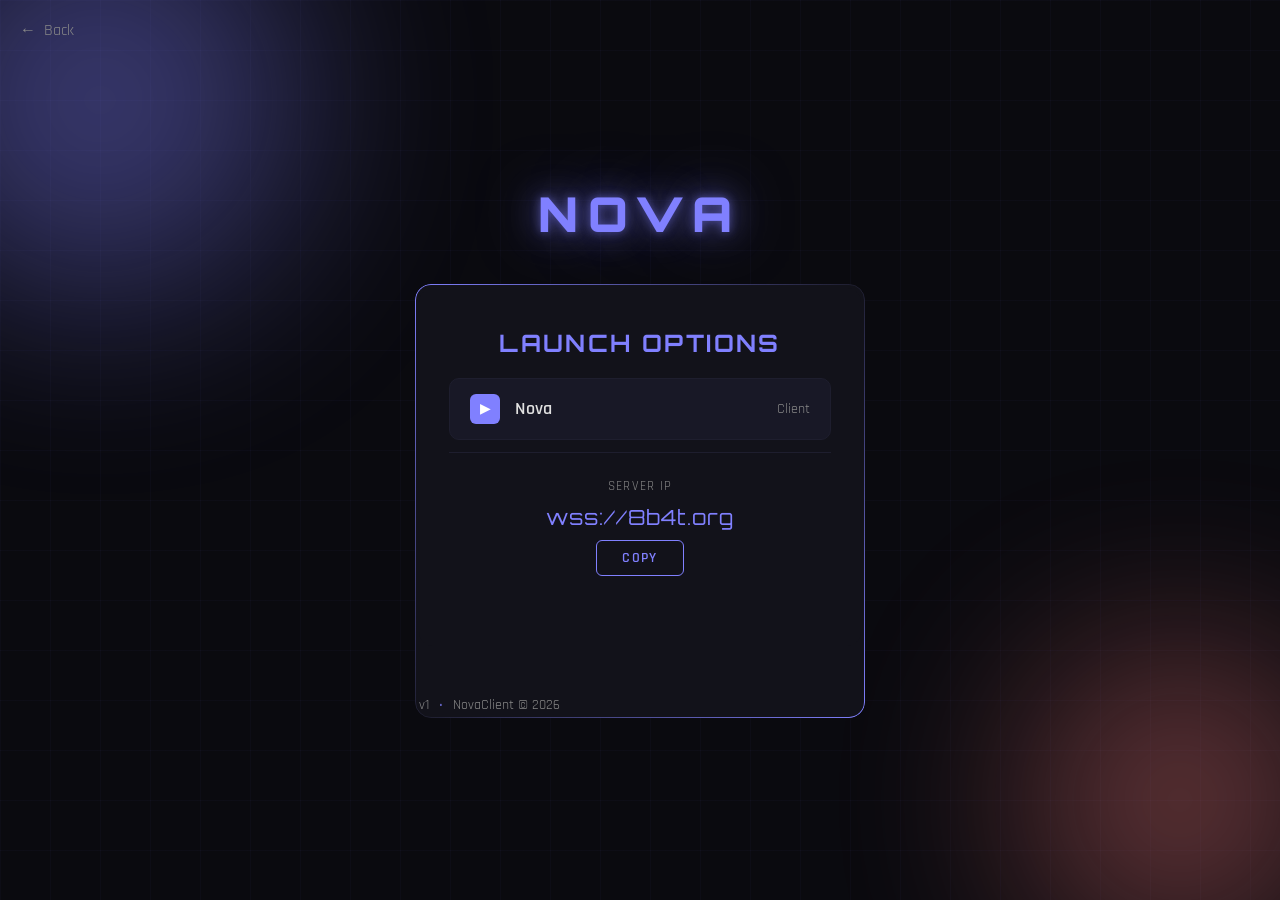
==== play.html @ 62e1b50f "Initial commit" ====
<!DOCTYPE html>
<html lang="en">
<head>
    <meta charset="UTF-8">
    <meta name="viewport" content="width=device-width, initial-scale=1.0">
    <title>Play - Nova</title>
    <link rel="stylesheet" href="styles.css">
    <link rel="preconnect" href="https://fonts.googleapis.com">
    <link rel="preconnect" href="https://fonts.gstatic.com" crossorigin>
    <link href="https://fonts.googleapis.com/css2?family=Orbitron:wght@400;700;900&family=Rajdhani:wght@300;400;500;600;700&display=swap" rel="stylesheet">
</head>
<body>
    <div class="bg-effects">
        <div class="grid-overlay"></div>
        <div class="glow glow-1"></div>
        <div class="glow glow-2"></div>
    </div>
    
    <div class="container">
        <a href="index.html" class="back-btn">
            <span>←</span> Back
        </a>
        
        <div class="hero">
            <h1 class="logo small" data-text="NOVA">NOVA</h1>
        </div>
        
        <div class="card play-card">
            <div class="card-inner">
                <h2 class="card-title">Launch Options</h2>
                
                <div class="play-options">
                    <button class="play-option" onclick="window.location.href='nova.html'">
                        <span class="option-icon">▶</span>
                        <span class="option-text">Nova</span>
                        <span class="option-sub">Client</span>
                    </button>
                
                <div class="server-info">
                    <div class="server-ip">
                        <span class="ip-label">Server IP</span>
                        <span class="ip-address" id="server-ip">wss://8b4t.org</span>
                        <button class="copy-btn" onclick="copyIP()">Copy</button>
                    </div>
                </div>
            </div>
        </div>
        
        <footer class="footer">
            <span class="version">v1</span>
            <span class="separator">•</span>
            <span class="copyright">NovaClient © 2026</span>
        </footer>
    </div>
    
    <script>
        function copyIP() {
            const ip = document.getElementById('server-ip').innerText;
            navigator.clipboard.writeText(ip);
            const btn = document.querySelector('.copy-btn');
            btn.innerText = 'Copied!';
            setTimeout(() => btn.innerText = 'Copy', 2000);
        }
    </script>
</body>
</html>
---- styles.css ----
@font-face {
    font-family: proggy;
    src: url(proggy.ttf);
}

:root {
    --accent: #8080FF;
    --accent-glow: rgba(128, 128, 255, 0.5);
    --accent-bright: #ababff;
    --bg-dark: #0a0a0f;
    --bg-card: #12121a;
    --bg-card-border: #1e1e2e;
    --text: #e0e0e0;
    --text-dim: #888;
}

* {
    margin: 0;
    padding: 0;
    box-sizing: border-box;
}

body {
    font-family: 'Rajdhani', sans-serif;
    background-color: var(--bg-dark);
    color: var(--text);
    min-height: 100vh;
    overflow-x: hidden;
    text-align: center;
}

.bg-effects {
    position: fixed;
    top: 0;
    left: 0;
    width: 100%;
    height: 100%;
    pointer-events: none;
    z-index: 0;
}

.grid-overlay {
    position: absolute;
    width: 100%;
    height: 100%;
    background-image: 
        linear-gradient(rgba(128, 128, 255, 0.03) 1px, transparent 1px),
        linear-gradient(90deg, rgba(128, 128, 255, 0.03) 1px, transparent 1px);
    background-size: 50px 50px;
    animation: gridMove 20s linear infinite;
}

@keyframes gridMove {
    0% { transform: translate(0, 0); }
    100% { transform: translate(50px, 50px); }
}

.glow {
    position: absolute;
    border-radius: 50%;
    filter: blur(100px);
    opacity: 0.4;
    animation: pulse 8s ease-in-out infinite;
}

.glow-1 {
    width: 400px;
    height: 400px;
    background: var(--accent);
    top: -100px;
    left: -100px;
    animation-delay: 0s;
}

.glow-2 {
    width: 300px;
    height: 300px;
    background: #ff8080;
    bottom: -50px;
    right: -50px;
    animation-delay: 4s;
}

@keyframes pulse {
    0%, 100% { opacity: 0.3; transform: scale(1); }
    50% { opacity: 0.5; transform: scale(1.1); }
}

.container {
    position: relative;
    z-index: 1;
    min-height: 100vh;
    display: flex;
    flex-direction: column;
    align-items: center;
    justify-content: center;
    padding: 20px;
}

.hero {
    margin-bottom: 40px;
}

.logo {
    font-family: 'Orbitron', sans-serif;
    font-size: 5rem;
    font-weight: 900;
    letter-spacing: 0.3em;
    color: var(--accent);
    text-shadow: 
        0 0 10px var(--accent-glow),
        0 0 30px var(--accent-glow),
        0 0 60px var(--accent-glow);
    position: relative;
    animation: glowText 3s ease-in-out infinite alternate;
}

.logo.small {
    font-size: 3rem;
    letter-spacing: 0.2em;
}

@keyframes glowText {
    0% { text-shadow: 0 0 10px var(--accent-glow), 0 0 30px var(--accent-glow), 0 0 60px var(--accent-glow); }
    100% { text-shadow: 0 0 20px var(--accent-glow), 0 0 50px var(--accent-glow), 0 0 100px var(--accent-glow); }
}

.tagline {
    font-family: 'Orbitron', sans-serif;
    font-size: 1.2rem;
    color: var(--text-dim);
    letter-spacing: 0.5em;
    text-transform: uppercase;
    margin-top: -10px;
}

.card {
    background: var(--bg-card);
    border: 1px solid var(--bg-card-border);
    border-radius: 16px;
    padding: 3px;
    position: relative;
    max-width: 450px;
    width: 100%;
}

.card::before {
    content: '';
    position: absolute;
    inset: -1px;
    border-radius: 16px;
    padding: 1px;
    background: linear-gradient(135deg, var(--accent), transparent 50%, var(--accent));
    -webkit-mask: linear-gradient(#fff 0 0) content-box, linear-gradient(#fff 0 0);
    -webkit-mask-composite: xor;
    mask-composite: exclude;
    pointer-events: none;
}

.card-inner {
    background: var(--bg-card);
    border-radius: 14px;
    padding: 30px;
}

.card-title {
    font-family: 'Orbitron', sans-serif;
    font-size: 1.5rem;
    color: var(--accent);
    margin-bottom: 20px;
    text-transform: uppercase;
    letter-spacing: 0.1em;
}

.card-text {
    color: var(--text-dim);
    line-height: 1.8;
    margin-bottom: 25px;
}

.play-section {
    margin: 30px 0;
}

.play-btn {
    display: inline-flex;
    align-items: center;
    gap: 12px;
    background: linear-gradient(135deg, var(--accent), #6060dd);
    color: white;
    text-decoration: none;
    padding: 16px 50px;
    border-radius: 8px;
    font-family: 'Orbitron', sans-serif;
    font-size: 1.2rem;
    font-weight: 700;
    letter-spacing: 0.15em;
    transition: all 0.3s ease;
    box-shadow: 0 4px 20px rgba(128, 128, 255, 0.3);
    position: relative;
    overflow: hidden;
}

.play-btn::before {
    content: '';
    position: absolute;
    top: 0;
    left: -100%;
    width: 100%;
    height: 100%;
    background: linear-gradient(90deg, transparent, rgba(255,255,255,0.2), transparent);
    transition: left 0.5s ease;
}

.play-btn:hover {
    transform: translateY(-2px);
    box-shadow: 0 6px 30px rgba(128, 128, 255, 0.5);
}

.play-btn:hover::before {
    left: 100%;
}

.play-icon {
    font-size: 1rem;
}

.links {
    display: flex;
    justify-content: center;
    gap: 15px;
    flex-wrap: wrap;
    margin-top: 20px;
}

.link-item {
    display: inline-flex;
    align-items: center;
    gap: 8px;
    color: var(--text-dim);
    text-decoration: none;
    padding: 10px 20px;
    border: 1px solid var(--bg-card-border);
    border-radius: 8px;
    transition: all 0.3s ease;
    font-weight: 500;
}

.link-item:hover {
    color: var(--accent);
    border-color: var(--accent);
    background: rgba(128, 128, 255, 0.05);
    transform: translateY(-2px);
}

.link-icon {
    font-size: 0.8rem;
    color: var(--accent);
}

.footer {
    margin-top: 50px;
    color: var(--text-dim);
    font-size: 0.9rem;
    display: flex;
    align-items: center;
    gap: 10px;
}

.separator {
    color: var(--accent);
}

/* Play Page Styles */
.back-btn {
    position: absolute;
    top: 20px;
    left: 20px;
    display: inline-flex;
    align-items: center;
    gap: 8px;
    color: var(--text-dim);
    text-decoration: none;
    font-size: 1rem;
    transition: color 0.3s ease;
}

.back-btn:hover {
    color: var(--accent);
}

.play-card .card-inner {
    padding: 40px 30px;
}

.play-options {
    display: flex;
    flex-direction: column;
    gap: 12px;
    margin-bottom: 30px;
}

.play-option {
    display: flex;
    align-items: center;
    gap: 15px;
    background: rgba(128, 128, 255, 0.05);
    border: 1px solid var(--bg-card-border);
    border-radius: 10px;
    padding: 15px 20px;
    cursor: pointer;
    transition: all 0.3s ease;
    color: var(--text);
    font-family: 'Rajdhani', sans-serif;
    font-size: 1rem;
    text-align: left;
}

.play-option:hover {
    border-color: var(--accent);
    background: rgba(128, 128, 255, 0.1);
    transform: translateX(5px);
}

.option-icon {
    width: 30px;
    height: 30px;
    display: flex;
    align-items: center;
    justify-content: center;
    background: var(--accent);
    border-radius: 6px;
    font-size: 0.9rem;
    color: white;
}

.option-text {
    flex: 1;
    font-weight: 600;
    font-size: 1.1rem;
}

.option-sub {
    color: var(--text-dim);
    font-size: 0.9rem;
}

.server-info {
    border-top: 1px solid var(--bg-card-border);
    padding-top: 25px;
}

.server-ip {
    display: flex;
    flex-direction: column;
    align-items: center;
    gap: 10px;
}

.ip-label {
    font-size: 0.8rem;
    color: var(--text-dim);
    text-transform: uppercase;
    letter-spacing: 0.1em;
}

.ip-address {
    font-family: 'Orbitron', sans-serif;
    font-size: 1.3rem;
    color: var(--accent);
    letter-spacing: 0.05em;
}

.copy-btn {
    background: transparent;
    border: 1px solid var(--accent);
    color: var(--accent);
    padding: 8px 25px;
    border-radius: 6px;
    cursor: pointer;
    font-family: 'Rajdhani', sans-serif;
    font-size: 0.9rem;
    font-weight: 600;
    text-transform: uppercase;
    letter-spacing: 0.1em;
    transition: all 0.3s ease;
}

.copy-btn:hover {
    background: var(--accent);
    color: white;
}

@media (max-width: 500px) {
    .logo {
        font-size: 3rem;
        letter-spacing: 0.2em;
    }
    
    .logo.small {
        font-size: 2rem;
    }
    
    .card-inner {
        padding: 20px;
    }
    
    .links {
        flex-direction: column;
    }
    
    .link-item {
        width: 100%;
        justify-content: center;
    }
}
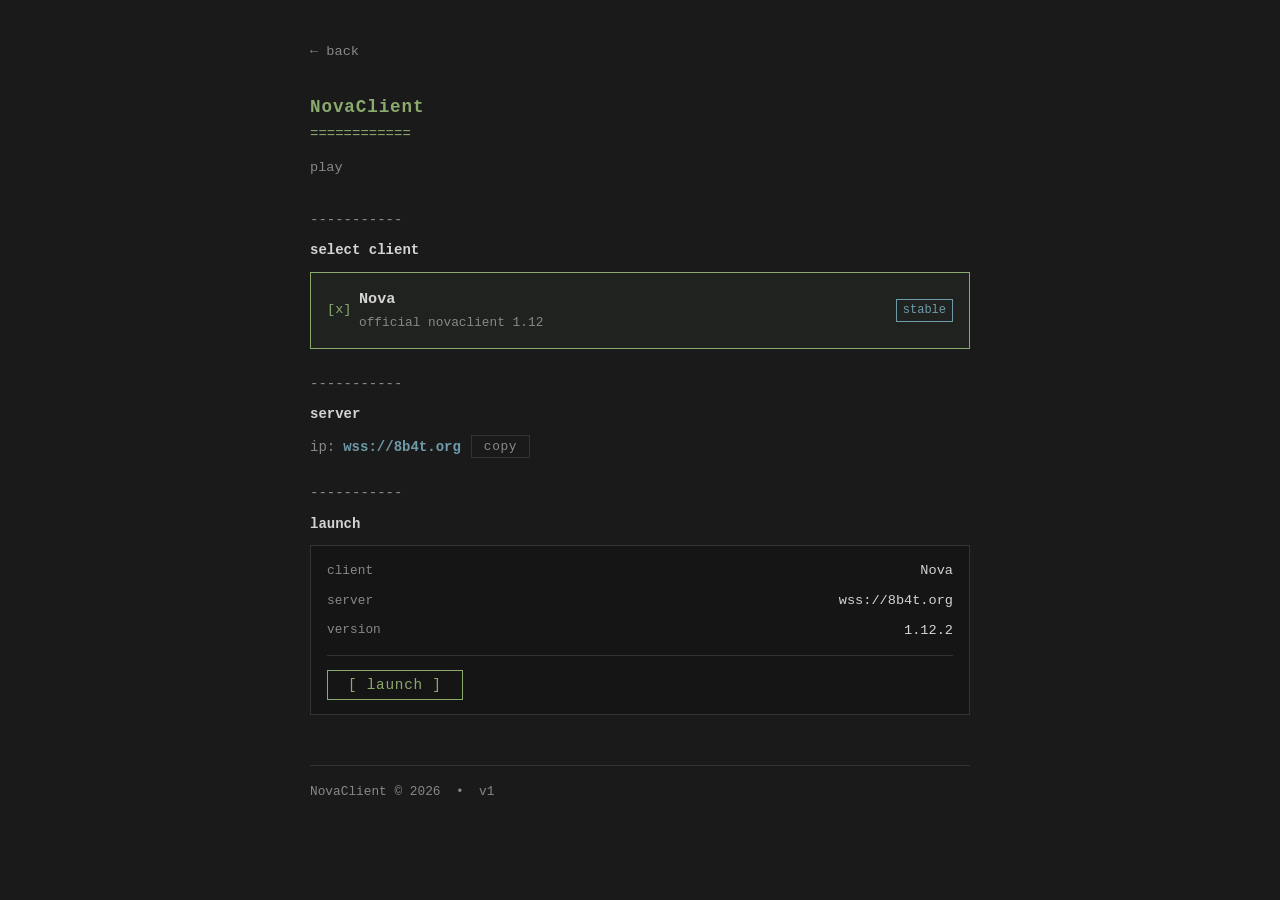
==== commit 6b661900: "W W" ====
--- a/play.html
+++ b/play.html
@@ -5,62 +5,205 @@
     <meta name="viewport" content="width=device-width, initial-scale=1.0">
     <title>Play - Nova</title>
     <link rel="stylesheet" href="styles.css">
-    <link rel="preconnect" href="https://fonts.googleapis.com">
-    <link rel="preconnect" href="https://fonts.gstatic.com" crossorigin>
-    <link href="https://fonts.googleapis.com/css2?family=Orbitron:wght@400;700;900&family=Rajdhani:wght@300;400;500;600;700&display=swap" rel="stylesheet">
+    <style>
+        .client-card {
+            border: 1px solid var(--border);
+            padding: 14px 16px;
+            margin-bottom: 8px;
+            cursor: pointer;
+            transition: border-color 0.15s, background 0.15s;
+            display: flex;
+            align-items: center;
+            gap: 14px;
+        }
+
+        .client-card:hover,
+        .client-card.selected {
+            border-color: var(--accent);
+            background: rgba(138, 170, 110, 0.05);
+        }
+
+        .client-card .radio {
+            color: var(--text-dim);
+            font-size: 0.85rem;
+            flex-shrink: 0;
+            width: 18px;
+        }
+
+        .client-card.selected .radio {
+            color: var(--accent);
+        }
+
+        .client-info {
+            flex: 1;
+        }
+
+        .client-name {
+            color: var(--text);
+            font-weight: bold;
+            font-size: 0.95rem;
+        }
+
+        .client-desc {
+            color: var(--text-dim);
+            font-size: 0.8rem;
+            margin-top: 2px;
+        }
+
+        .client-tag {
+            color: var(--accent2);
+            font-size: 0.75rem;
+            border: 1px solid var(--accent2);
+            padding: 1px 6px;
+            flex-shrink: 0;
+        }
+
+        .launch-panel {
+            margin-top: 4px;
+            padding: 14px 16px;
+            border: 1px solid var(--border);
+            background: rgba(0,0,0,0.2);
+        }
+
+        .lp-row {
+            display: flex;
+            justify-content: space-between;
+            align-items: center;
+            margin-bottom: 8px;
+        }
+
+        .lp-row:last-of-type {
+            margin-bottom: 0;
+        }
+
+        .lp-label {
+            color: var(--text-dim);
+            font-size: 0.8rem;
+        }
+
+        .lp-value {
+            color: var(--text);
+            font-size: 0.85rem;
+        }
+
+        .launch-bar {
+            display: flex;
+            align-items: center;
+            gap: 14px;
+            margin-top: 14px;
+            flex-wrap: wrap;
+            border-top: 1px solid var(--border);
+            padding-top: 14px;
+        }
+
+        #status-msg {
+            color: var(--text-dim);
+            font-size: 0.8rem;
+        }
+
+        #status-msg.ok { color: var(--accent); }
+        #status-msg.err { color: #cc6666; }
+    </style>
 </head>
 <body>
-    <div class="bg-effects">
-        <div class="grid-overlay"></div>
-        <div class="glow glow-1"></div>
-        <div class="glow glow-2"></div>
-    </div>
-    
     <div class="container">
-        <a href="index.html" class="back-btn">
-            <span>←</span> Back
-        </a>
-        
-        <div class="hero">
-            <h1 class="logo small" data-text="NOVA">NOVA</h1>
-        </div>
-        
-        <div class="card play-card">
-            <div class="card-inner">
-                <h2 class="card-title">Launch Options</h2>
-                
-                <div class="play-options">
-                    <button class="play-option" onclick="window.location.href='nova.html'">
-                        <span class="option-icon">▶</span>
-                        <span class="option-text">Nova</span>
-                        <span class="option-sub">Client</span>
-                    </button>
-                
-                <div class="server-info">
-                    <div class="server-ip">
-                        <span class="ip-label">Server IP</span>
-                        <span class="ip-address" id="server-ip">wss://8b4t.org</span>
-                        <button class="copy-btn" onclick="copyIP()">Copy</button>
-                    </div>
-                </div>
+        <a href="index.html" class="back-link">← back</a>
+
+        <header class="site-header">
+            <div class="logo-text">NovaClient</div>
+            <div class="logo-divider">============</div>
+            <p class="tagline">play</p>
+        </header>
+
+        <div class="section">
+            <div class="section-divider">-----------</div>
+            <div class="section-title">select client</div>
+
+            <div class="client-card selected" id="card-nova" onclick="selectClient('nova')">
+                <span class="radio" id="radio-nova">[x]</span>
+                <div class="client-info">
+                    <div class="client-name">Nova</div>
+                    <div class="client-desc">official novaclient 1.12</div>
+                </div>
+                <span class="client-tag">stable</span>
             </div>
         </div>
-        
+
+        <div class="section">
+            <div class="section-divider">-----------</div>
+            <div class="section-title">server</div>
+            <div class="ip-row">
+                <span class="ip-label">ip:</span>
+                <span class="ip-address" id="server-ip">wss://8b4t.org</span>
+                <button class="copy-btn" onclick="copyIP()">copy</button>
+            </div>
+        </div>
+
+        <div class="section">
+            <div class="section-divider">-----------</div>
+            <div class="section-title">launch</div>
+
+            <div class="launch-panel">
+                <div class="lp-row">
+                    <span class="lp-label">client</span>
+                    <span class="lp-value" id="lp-client">Nova</span>
+                </div>
+                <div class="lp-row">
+                    <span class="lp-label">server</span>
+                    <span class="lp-value">wss://8b4t.org</span>
+                </div>
+                <div class="lp-row">
+                    <span class="lp-label">version</span>
+                    <span class="lp-value">1.12.2</span>
+                </div>
+                <div class="launch-bar">
+                    <button class="play-btn" onclick="launchClient()" style="margin-top:0">[ launch ]</button>
+                    <span id="status-msg"></span>
+                </div>
+            </div>
+        </div>
+
         <footer class="footer">
-            <span class="version">v1</span>
-            <span class="separator">•</span>
-            <span class="copyright">NovaClient © 2026</span>
+            NovaClient &copy; 2026 &nbsp;&bull;&nbsp; v1
         </footer>
     </div>
-    
+
     <script>
+        let selected = 'nova';
+        const clients = {
+            nova: { name: 'Nova', url: 'nova.html' }
+        };
+
+        function selectClient(id) {
+            selected = id;
+            document.querySelectorAll('.client-card').forEach(c => c.classList.remove('selected'));
+            document.querySelectorAll('.client-card .radio').forEach(r => r.textContent = '[ ]');
+            document.getElementById('card-' + id).classList.add('selected');
+            document.getElementById('radio-' + id).textContent = '[x]';
+            document.getElementById('lp-client').textContent = clients[id].name;
+            setStatus('');
+        }
+
+        function launchClient() {
+            setStatus('launching...', '');
+            setTimeout(() => {
+                window.location.href = clients[selected].url;
+            }, 400);
+        }
+
         function copyIP() {
             const ip = document.getElementById('server-ip').innerText;
             navigator.clipboard.writeText(ip);
             const btn = document.querySelector('.copy-btn');
-            btn.innerText = 'Copied!';
-            setTimeout(() => btn.innerText = 'Copy', 2000);
+            btn.innerText = 'copied!';
+            setTimeout(() => btn.innerText = 'copy', 2000);
+        }
+
+        function setStatus(msg, type) {
+            const el = document.getElementById('status-msg');
+            el.textContent = msg;
+            el.className = type || '';
         }
     </script>
 </body>
-</html>
+</html>
--- a/styles.css
+++ b/styles.css
@@ -1,17 +1,11 @@
-@font-face {
-    font-family: proggy;
-    src: url(proggy.ttf);
-}
-
 :root {
-    --accent: #8080FF;
-    --accent-glow: rgba(128, 128, 255, 0.5);
-    --accent-bright: #ababff;
-    --bg-dark: #0a0a0f;
-    --bg-card: #12121a;
-    --bg-card-border: #1e1e2e;
-    --text: #e0e0e0;
-    --text-dim: #888;
+    --bg: #1a1a1a;
+    --bg-panel: #222222;
+    --text: #d4d4d4;
+    --text-dim: #888888;
+    --accent: #8aaa6e;
+    --accent2: #6e9aaa;
+    --border: #333333;
 }
 
 * {
@@ -21,396 +15,200 @@
 }
 
 body {
-    font-family: 'Rajdhani', sans-serif;
-    background-color: var(--bg-dark);
+    font-family: 'Courier New', Courier, monospace;
+    background-color: var(--bg);
     color: var(--text);
     min-height: 100vh;
-    overflow-x: hidden;
-    text-align: center;
-}
-
-.bg-effects {
-    position: fixed;
-    top: 0;
-    left: 0;
-    width: 100%;
-    height: 100%;
-    pointer-events: none;
-    z-index: 0;
-}
-
-.grid-overlay {
-    position: absolute;
-    width: 100%;
-    height: 100%;
-    background-image: 
-        linear-gradient(rgba(128, 128, 255, 0.03) 1px, transparent 1px),
-        linear-gradient(90deg, rgba(128, 128, 255, 0.03) 1px, transparent 1px);
-    background-size: 50px 50px;
-    animation: gridMove 20s linear infinite;
-}
-
-@keyframes gridMove {
-    0% { transform: translate(0, 0); }
-    100% { transform: translate(50px, 50px); }
-}
-
-.glow {
-    position: absolute;
-    border-radius: 50%;
-    filter: blur(100px);
-    opacity: 0.4;
-    animation: pulse 8s ease-in-out infinite;
-}
-
-.glow-1 {
-    width: 400px;
-    height: 400px;
+    font-size: 14px;
+    line-height: 1.6;
+}
+
+.container {
+    max-width: 700px;
+    margin: 0 auto;
+    padding: 40px 20px;
+}
+
+.site-header {
+    margin-bottom: 30px;
+}
+
+.logo-text {
+    font-size: 1.1rem;
+    color: var(--accent);
+    font-weight: bold;
+    letter-spacing: 0.05em;
+    margin-bottom: 2px;
+}
+
+.logo-divider {
+    color: var(--accent);
+    margin-bottom: 12px;
+}
+
+.tagline {
+    color: var(--text-dim);
+    font-size: 0.85rem;
+}
+
+.section {
+    margin-bottom: 24px;
+}
+
+.section-divider {
+    color: var(--text-dim);
+    margin-bottom: 8px;
+    user-select: none;
+}
+
+.section-title {
+    color: var(--text);
+    font-weight: bold;
+    margin-bottom: 10px;
+}
+
+.section-body {
+    color: var(--text);
+    padding-left: 0;
+}
+
+.section-body p {
+    margin-bottom: 6px;
+    color: var(--text-dim);
+}
+
+a {
+    color: var(--accent2);
+    text-decoration: none;
+}
+
+a:hover {
+    text-decoration: underline;
+    color: var(--accent);
+}
+
+.nav-links {
+    list-style: none;
+    padding: 0;
+}
+
+.nav-links li {
+    margin-bottom: 4px;
+}
+
+.nav-links li::before {
+    content: '> ';
+    color: var(--text-dim);
+}
+.play-btn {
+    display: inline-block;
+    background: transparent;
+    border: 1px solid var(--accent);
+    color: var(--accent);
+    padding: 6px 20px;
+    font-family: 'Courier New', Courier, monospace;
+    font-size: 0.9rem;
+    cursor: pointer;
+    text-decoration: none;
+    transition: background 0.15s, color 0.15s;
+    letter-spacing: 0.05em;
+    margin-top: 10px;
+}
+
+.play-btn:hover {
     background: var(--accent);
-    top: -100px;
-    left: -100px;
-    animation-delay: 0s;
-}
-
-.glow-2 {
-    width: 300px;
-    height: 300px;
-    background: #ff8080;
-    bottom: -50px;
-    right: -50px;
-    animation-delay: 4s;
-}
-
-@keyframes pulse {
-    0%, 100% { opacity: 0.3; transform: scale(1); }
-    50% { opacity: 0.5; transform: scale(1.1); }
-}
-
-.container {
-    position: relative;
-    z-index: 1;
-    min-height: 100vh;
+    color: var(--bg);
+    text-decoration: none;
+}
+
+.copy-btn {
+    display: inline-block;
+    background: transparent;
+    border: 1px solid var(--border);
+    color: var(--text-dim);
+    padding: 3px 12px;
+    font-family: 'Courier New', Courier, monospace;
+    font-size: 0.8rem;
+    cursor: pointer;
+    letter-spacing: 0.05em;
+    transition: border-color 0.15s, color 0.15s;
+    margin-left: 10px;
+    vertical-align: middle;
+}
+
+.copy-btn:hover {
+    border-color: var(--accent);
+    color: var(--accent);
+}
+
+.ip-row {
     display: flex;
-    flex-direction: column;
     align-items: center;
-    justify-content: center;
-    padding: 20px;
-}
-
-.hero {
-    margin-bottom: 40px;
-}
-
-.logo {
-    font-family: 'Orbitron', sans-serif;
-    font-size: 5rem;
-    font-weight: 900;
-    letter-spacing: 0.3em;
-    color: var(--accent);
-    text-shadow: 
-        0 0 10px var(--accent-glow),
-        0 0 30px var(--accent-glow),
-        0 0 60px var(--accent-glow);
-    position: relative;
-    animation: glowText 3s ease-in-out infinite alternate;
-}
-
-.logo.small {
-    font-size: 3rem;
-    letter-spacing: 0.2em;
-}
-
-@keyframes glowText {
-    0% { text-shadow: 0 0 10px var(--accent-glow), 0 0 30px var(--accent-glow), 0 0 60px var(--accent-glow); }
-    100% { text-shadow: 0 0 20px var(--accent-glow), 0 0 50px var(--accent-glow), 0 0 100px var(--accent-glow); }
-}
-
-.tagline {
-    font-family: 'Orbitron', sans-serif;
-    font-size: 1.2rem;
-    color: var(--text-dim);
-    letter-spacing: 0.5em;
-    text-transform: uppercase;
-    margin-top: -10px;
-}
-
-.card {
-    background: var(--bg-card);
-    border: 1px solid var(--bg-card-border);
-    border-radius: 16px;
-    padding: 3px;
-    position: relative;
-    max-width: 450px;
-    width: 100%;
-}
-
-.card::before {
-    content: '';
-    position: absolute;
-    inset: -1px;
-    border-radius: 16px;
-    padding: 1px;
-    background: linear-gradient(135deg, var(--accent), transparent 50%, var(--accent));
-    -webkit-mask: linear-gradient(#fff 0 0) content-box, linear-gradient(#fff 0 0);
-    -webkit-mask-composite: xor;
-    mask-composite: exclude;
-    pointer-events: none;
-}
-
-.card-inner {
-    background: var(--bg-card);
-    border-radius: 14px;
-    padding: 30px;
-}
-
-.card-title {
-    font-family: 'Orbitron', sans-serif;
-    font-size: 1.5rem;
-    color: var(--accent);
-    margin-bottom: 20px;
-    text-transform: uppercase;
-    letter-spacing: 0.1em;
-}
-
-.card-text {
-    color: var(--text-dim);
-    line-height: 1.8;
-    margin-bottom: 25px;
-}
-
-.play-section {
-    margin: 30px 0;
-}
-
-.play-btn {
-    display: inline-flex;
-    align-items: center;
-    gap: 12px;
-    background: linear-gradient(135deg, var(--accent), #6060dd);
-    color: white;
-    text-decoration: none;
-    padding: 16px 50px;
-    border-radius: 8px;
-    font-family: 'Orbitron', sans-serif;
-    font-size: 1.2rem;
-    font-weight: 700;
-    letter-spacing: 0.15em;
-    transition: all 0.3s ease;
-    box-shadow: 0 4px 20px rgba(128, 128, 255, 0.3);
-    position: relative;
-    overflow: hidden;
-}
-
-.play-btn::before {
-    content: '';
-    position: absolute;
-    top: 0;
-    left: -100%;
-    width: 100%;
-    height: 100%;
-    background: linear-gradient(90deg, transparent, rgba(255,255,255,0.2), transparent);
-    transition: left 0.5s ease;
-}
-
-.play-btn:hover {
-    transform: translateY(-2px);
-    box-shadow: 0 6px 30px rgba(128, 128, 255, 0.5);
-}
-
-.play-btn:hover::before {
-    left: 100%;
-}
-
-.play-icon {
-    font-size: 1rem;
-}
-
-.links {
-    display: flex;
-    justify-content: center;
-    gap: 15px;
+    gap: 0;
     flex-wrap: wrap;
-    margin-top: 20px;
-}
-
-.link-item {
-    display: inline-flex;
-    align-items: center;
-    gap: 8px;
-    color: var(--text-dim);
-    text-decoration: none;
-    padding: 10px 20px;
-    border: 1px solid var(--bg-card-border);
-    border-radius: 8px;
-    transition: all 0.3s ease;
-    font-weight: 500;
-}
-
-.link-item:hover {
-    color: var(--accent);
-    border-color: var(--accent);
-    background: rgba(128, 128, 255, 0.05);
-    transform: translateY(-2px);
-}
-
-.link-icon {
-    font-size: 0.8rem;
-    color: var(--accent);
+    margin-top: 8px;
+}
+
+.ip-label {
+    color: var(--text-dim);
+    margin-right: 8px;
+}
+
+.ip-address {
+    color: var(--accent2);
+    font-weight: bold;
+}
+
+.back-link {
+    display: inline-block;
+    color: var(--text-dim);
+    margin-bottom: 30px;
+    font-size: 0.85rem;
+}
+
+.back-link:hover {
+    color: var(--accent);
+    text-decoration: none;
 }
 
 .footer {
     margin-top: 50px;
-    color: var(--text-dim);
-    font-size: 0.9rem;
+    padding-top: 16px;
+    border-top: 1px solid var(--border);
+    color: var(--text-dim);
+    font-size: 0.8rem;
+}
+
+.launch-option {
     display: flex;
     align-items: center;
-    gap: 10px;
-}
-
-.separator {
-    color: var(--accent);
-}
-
-/* Play Page Styles */
-.back-btn {
-    position: absolute;
-    top: 20px;
-    left: 20px;
-    display: inline-flex;
-    align-items: center;
-    gap: 8px;
-    color: var(--text-dim);
-    text-decoration: none;
-    font-size: 1rem;
-    transition: color 0.3s ease;
-}
-
-.back-btn:hover {
-    color: var(--accent);
-}
-
-.play-card .card-inner {
-    padding: 40px 30px;
-}
-
-.play-options {
-    display: flex;
-    flex-direction: column;
+    padding: 8px 0;
+    border-bottom: 1px solid var(--border);
+    cursor: pointer;
+    transition: color 0.15s;
+    text-decoration: none;
+    color: var(--text);
     gap: 12px;
-    margin-bottom: 30px;
-}
-
-.play-option {
-    display: flex;
-    align-items: center;
-    gap: 15px;
-    background: rgba(128, 128, 255, 0.05);
-    border: 1px solid var(--bg-card-border);
-    border-radius: 10px;
-    padding: 15px 20px;
-    cursor: pointer;
-    transition: all 0.3s ease;
-    color: var(--text);
-    font-family: 'Rajdhani', sans-serif;
-    font-size: 1rem;
-    text-align: left;
-}
-
-.play-option:hover {
-    border-color: var(--accent);
-    background: rgba(128, 128, 255, 0.1);
-    transform: translateX(5px);
-}
-
-.option-icon {
-    width: 30px;
-    height: 30px;
-    display: flex;
-    align-items: center;
-    justify-content: center;
-    background: var(--accent);
-    border-radius: 6px;
-    font-size: 0.9rem;
-    color: white;
-}
-
-.option-text {
-    flex: 1;
-    font-weight: 600;
-    font-size: 1.1rem;
-}
-
-.option-sub {
-    color: var(--text-dim);
-    font-size: 0.9rem;
-}
-
-.server-info {
-    border-top: 1px solid var(--bg-card-border);
-    padding-top: 25px;
-}
-
-.server-ip {
-    display: flex;
-    flex-direction: column;
-    align-items: center;
-    gap: 10px;
-}
-
-.ip-label {
-    font-size: 0.8rem;
-    color: var(--text-dim);
-    text-transform: uppercase;
-    letter-spacing: 0.1em;
-}
-
-.ip-address {
-    font-family: 'Orbitron', sans-serif;
-    font-size: 1.3rem;
-    color: var(--accent);
-    letter-spacing: 0.05em;
-}
-
-.copy-btn {
-    background: transparent;
-    border: 1px solid var(--accent);
-    color: var(--accent);
-    padding: 8px 25px;
-    border-radius: 6px;
-    cursor: pointer;
-    font-family: 'Rajdhani', sans-serif;
-    font-size: 0.9rem;
-    font-weight: 600;
-    text-transform: uppercase;
-    letter-spacing: 0.1em;
-    transition: all 0.3s ease;
-}
-
-.copy-btn:hover {
-    background: var(--accent);
-    color: white;
-}
-
-@media (max-width: 500px) {
-    .logo {
-        font-size: 3rem;
-        letter-spacing: 0.2em;
-    }
-    
-    .logo.small {
-        font-size: 2rem;
-    }
-    
-    .card-inner {
-        padding: 20px;
-    }
-    
-    .links {
-        flex-direction: column;
-    }
-    
-    .link-item {
-        width: 100%;
-        justify-content: center;
-    }
-}
+}
+
+.launch-option:last-child {
+    border-bottom: none;
+}
+
+.launch-option:hover {
+    color: var(--accent);
+    text-decoration: none;
+}
+
+.launch-option::before {
+    content: '[*]';
+    color: var(--text-dim);
+    font-size: 0.8rem;
+    flex-shrink: 0;
+}
+
+.launch-sub {
+    color: var(--text-dim);
+    font-size: 0.8rem;
+    margin-left: auto;
+}
